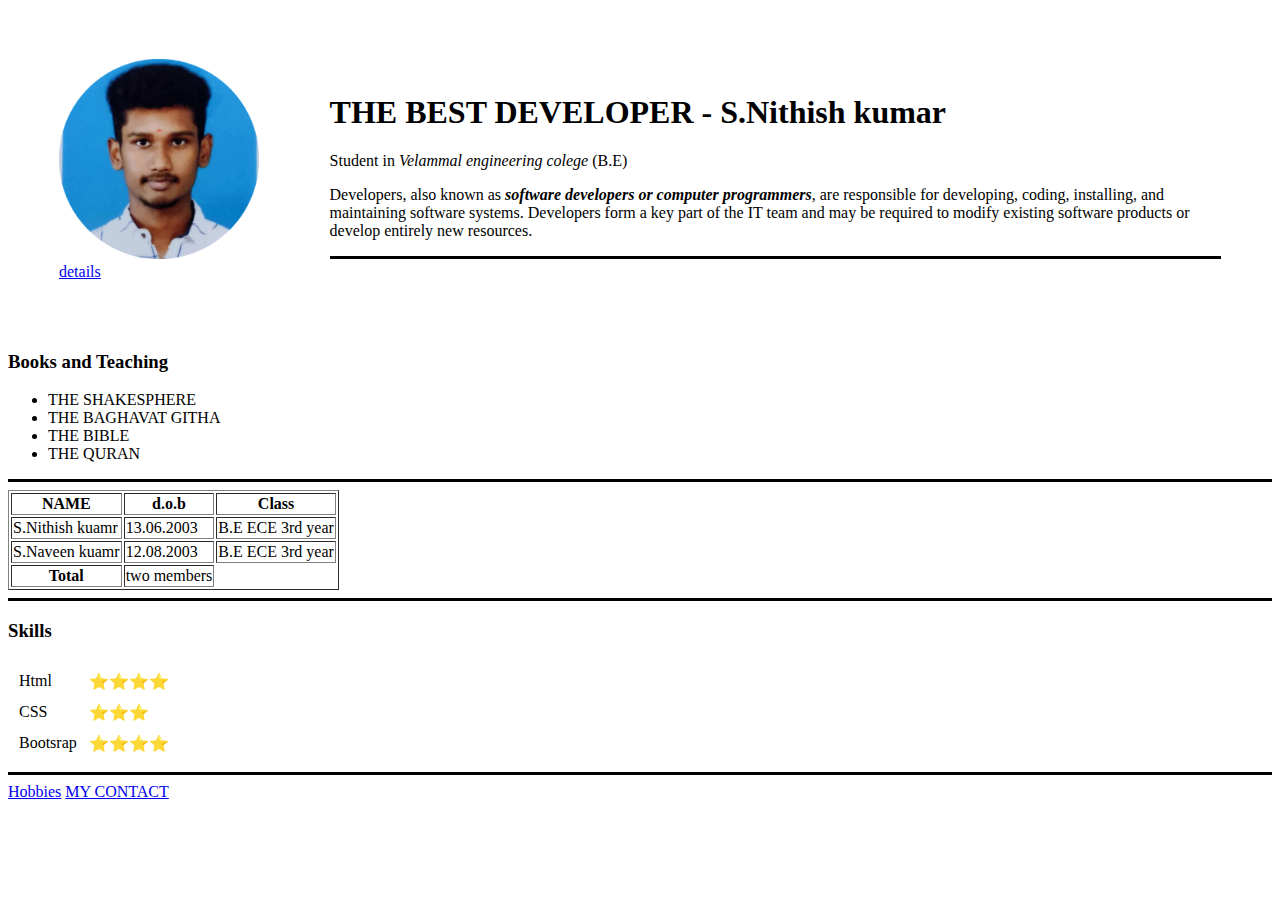
==== index.html @ fc582497 "Add files via upload" ====
<!DOCTYPE html>
<html lang="en">
<head>
    <meta charset="UTF-8">

    <meta name="viewport" content="width=device-width, initial-scale=1.0">
    <title>Nithish kumar's site💚</title>
</head>
<body>

  <table cellspacing="50" >


    <tr>


      <td>
        <img src="[data-uri]" width="200" height="200" alt="Nithish's profile picture"> <a href="https://www.Youtube.com/">details</a>
      </td>
      <td> 
        <h1>THE BEST DEVELOPER - S.Nithish kumar</h1>
        <p>Student in <em>Velammal engineering colege</em> (B.E)</p>
        <p>Developers, also known as <em><strong>software developers or computer programmers</strong></em>, are responsible for developing, coding, installing, and maintaining software systems. Developers form a key part of the IT team and may be required to modify existing software products or develop entirely new resources. </p>
        <hr size="3" color="black" noshade></td>
    </tr>
  </table>
   
    <h3>Books and Teaching</h3>
    <ul>
       <li>THE SHAKESPHERE</li>
       <li>THE BAGHAVAT GITHA</li>
       <li>THE BIBLE</li>
       <li>THE QURAN</li>

    </ul>
    <hr  size="3" color="black" noshade>


    <table border="1" >
      <thead >
        <tr>
            <th>NAME</th>
            <th>d.o.b</th>
            <th>Class</th>
        </tr>

      </thead>
      <tbody>
        <tr>
            <td>
                S.Nithish kuamr 
            </td>
            <td>13.06.2003</td>
            <td>B.E ECE 3rd year</td>
        </tr>
        <tr>
            <td>
                S.Naveen kuamr 
            </td>
            <td>12.08.2003</td>
            <td>B.E ECE 3rd year</td>
        </tr>



      </tbody>
      <tfoot>

        <tr>
            <th>Total</th>
            <td>two members</td>
        </tr>


      </tfoot>
    </table>
    <hr  size="3" color="black" noshade>

    <h3>Skills</h3>


   
          <table cellspacing="10">
          <tr>
            <td>Html</td>
            <td>⭐⭐⭐⭐</td>
          </tr>
            <tr>
              <td>CSS</td>
              <td>⭐⭐⭐</td>
            </tr>
            <tr>
                <td>Bootsrap</td>
              <td>⭐⭐⭐⭐</td>
            </tr>  
       
        </table>
  <hr  size="3" color="black" noshade>

   
   <a href="Hobbies.html">Hobbies</a>
   
   <a href="CONTACT.html">MY CONTACT</a>



</body>
</html>
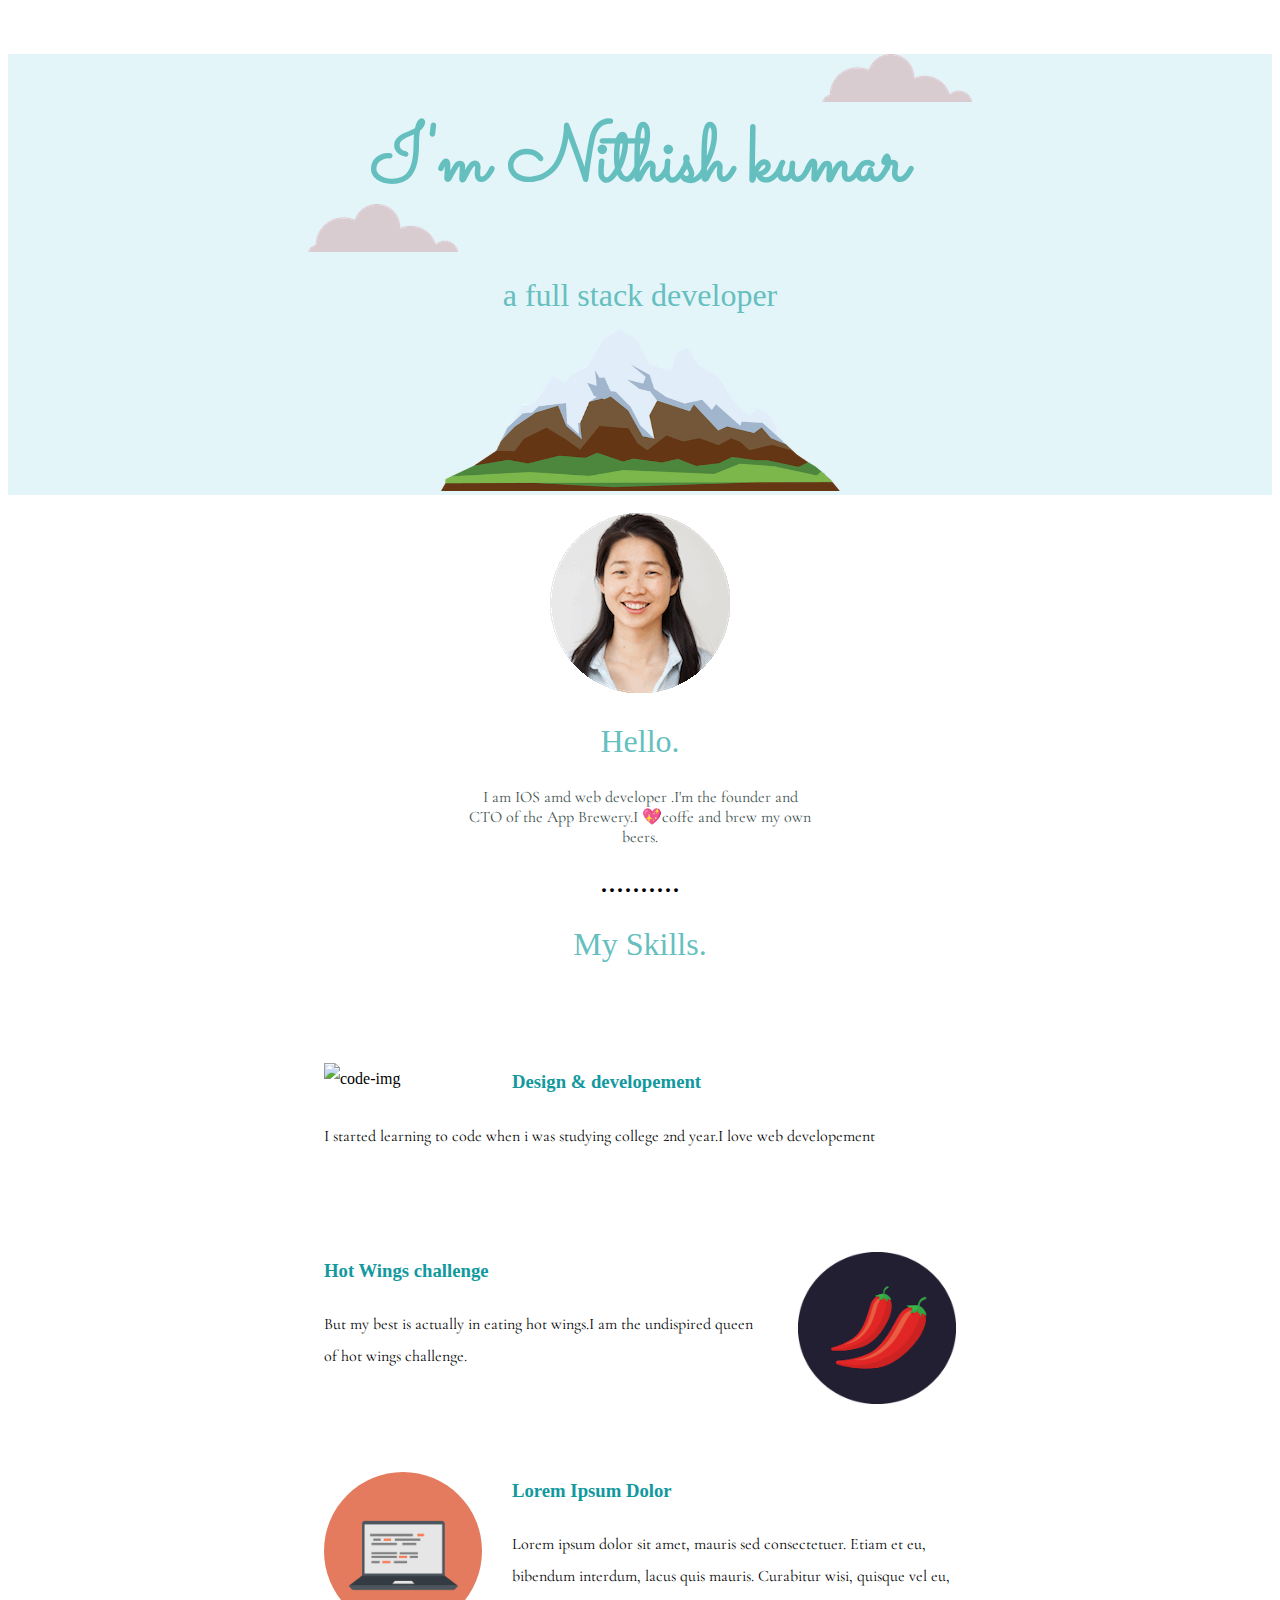
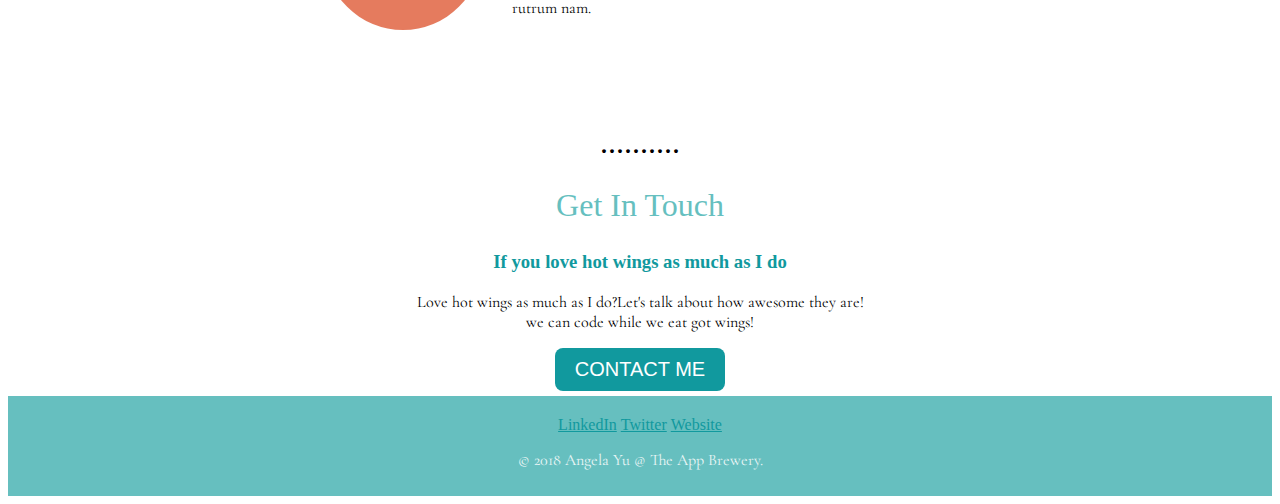
==== commit 4cf89b50: "Add files via upload" ====
--- a/index.html
+++ b/index.html
@@ -2,107 +2,86 @@
 <html lang="en">
 <head>
     <meta charset="UTF-8">
-
+    <meta http-equiv="X-UA-Compatible" content="IE=edge">
     <meta name="viewport" content="width=device-width, initial-scale=1.0">
-    <title>Nithish kumar's site💚</title>
+    <title>Nithish Kumar</title>
+    <link rel="stylesheet" type="text/css" href="CSS/styles.css">
+    <link rel="icon" href="favicon (1).ico">
+    <link rel="preconnect" href="https://fonts.googleapis.com"><link rel="preconnect" href="https://fonts.gstatic.com" crossorigin><link href="https://fonts.googleapis.com/css2?family=Cormorant+Garamond&family=Sacramento&family=Sevillana&display=swap" rel="stylesheet">
 </head>
 <body>
-
-  <table cellspacing="50" >
-
-
-    <tr>
-
-
-      <td>
-        <img src="[data-uri]